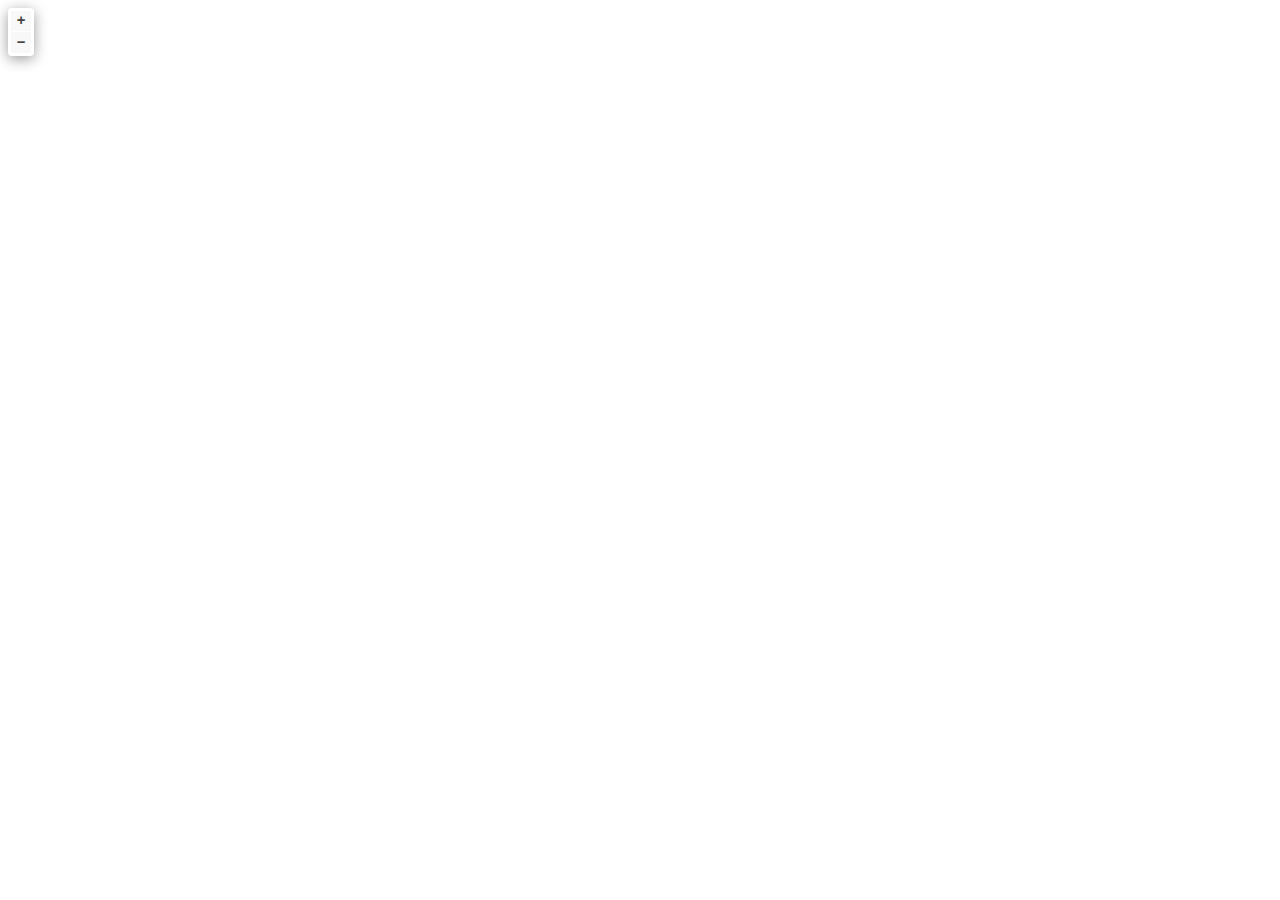
==== index.html @ f48bd0ac "Add files via upload" ====
<!doctype html>
<html lang="en">
    <head>
        <meta charset="utf-8">
        <meta http-equiv="X-UA-Compatible" content="IE=edge">
        <meta name="viewport" content="initial-scale=1,user-scalable=no,maximum-scale=1,width=device-width">
        <meta name="mobile-web-app-capable" content="yes">
        <meta name="apple-mobile-web-app-capable" content="yes">
        <link rel="stylesheet" href="./resources/ol.css">
        <link rel="stylesheet" href="resources/fontawesome-all.min.css">
        <link rel="stylesheet" type="text/css" href="resources/horsey.min.css">
        <link rel="stylesheet" type="text/css" href="resources/ol3-search-layer.min.css">
        <link rel="stylesheet" href="./resources/ol-layerswitcher.css">
        <link rel="stylesheet" href="./resources/qgis2web.css">
        <style>
        html, body {
            background-color: #ffffff;
        }
        .ol-control > * {
            background-color: #f8f8f8!important;
            color: #444444!important;
            border-radius: 0px;
        }
        .ol-attribution a, .gcd-gl-input::placeholder, .search-layer-input-search::placeholder {
            color: #444444!important;
        }
        .search-layer-input-search {
            background-color: #f8f8f8!important;
        }
        .ol-control > *:focus, .ol-control >*:hover {
            background-color: rgba(248, 248, 248, 0.7)!important;
        } 
        .ol-control {
            background-color: rgba(255,255,255,.4) !important;
            padding: 2px !important;
        } 
        </style>

        <style>
        html, body, #map {
            width: 100%;
            height: 100%;
            padding: 0;
            margin: 0;
        }
        </style>
        <title></title>
    </head>
    <body>
        <div id="map">
            <div id="popup" class="ol-popup">
                <a href="#" id="popup-closer" class="ol-popup-closer"></a>
                <div id="popup-content"></div>
            </div>
        </div>
        
        <script src="resources/polyfills.js"></script>
        <script src="./resources/functions.js"></script>
        <script src="./resources/ol.js"></script>
        <script src="http://cdn.polyfill.io/v2/polyfill.min.js?features=Element.prototype.classList,URL"></script>
        <script src="resources/horsey.min.js"></script>
        <script src="resources/ol3-search-layer.js"></script>
        <script src="./resources/ol-layerswitcher.js"></script>
        <script src="layers/IDH_1.js"></script><script src="layers/NMERODEDOCTORESPORCADA100000HAB_2.js"></script><script src="layers/NDICEDEENFERMEDADESZOONOTICAS_3.js"></script><script src="layers/NDICEDEBIOSEGURIDAD_4.js"></script><script src="layers/CAPACIDADDELABORATORIOSNACIONALESPARAPRUEBASDEPATGENOSPRIORITARIOSAMR_5.js"></script><script src="layers/PRESCRIPCINREQUERIDAPARAANNTIMICROBIANOS_6.js"></script><script src="layers/CONTROLANTIMICROBIANO_7.js"></script><script src="layers/PLANNACIONALDEDETECCINDEPATGENOSPRIOROTARIOSAMR_8.js"></script><script src="layers/NDICERESISTENCIAANTIMICROBIANAAMR_9.js"></script><script src="layers/AMRDETECCINYREPORTE_10.js"></script><script src="layers/DENSIDADDEPOBLACINHABKM2_11.js"></script><script src="layers/PUNTUACINGENERALDESALUDGHSI_12.js"></script><script src="layers/DECASOSCONRESISTENCIA_13.js"></script><script src="layers/CASOSREPORTADOS_14.js"></script><script src="layers/DECASOSCONRESISTENCIA_15.js"></script><script src="layers/CASOSREPORTADOS_16.js"></script><script src="layers/DECASOSCONRESISTENCIA_17.js"></script><script src="layers/CASOSREPORTADOS_18.js"></script><script src="layers/DECASOSCONRESISTENCIA_19.js"></script><script src="layers/CASOSREPORTADOS_20.js"></script><script src="layers/DECASOSCONRESISTENCIA_21.js"></script><script src="layers/CASOSREPORTADOS_22.js"></script><script src="layers/DECASOSCONRESISTENCIA_23.js"></script><script src="layers/CASOSREPORTADOS_24.js"></script><script src="layers/DECASOSCONRESISTENCIA_25.js"></script><script src="layers/CASOSREPORTADOS_26.js"></script><script src="layers/DECASOSCONRESISTENCIA_27.js"></script><script src="layers/CASOSREPORTADOS_28.js"></script><script src="layers/DECASOSCONRESISTENCIA_29.js"></script><script src="layers/CASOSREPORTADOS_30.js"></script>
        <script src="styles/IDH_1_style.js"></script><script src="styles/NMERODEDOCTORESPORCADA100000HAB_2_style.js"></script><script src="styles/NDICEDEENFERMEDADESZOONOTICAS_3_style.js"></script><script src="styles/NDICEDEBIOSEGURIDAD_4_style.js"></script><script src="styles/CAPACIDADDELABORATORIOSNACIONALESPARAPRUEBASDEPATGENOSPRIORITARIOSAMR_5_style.js"></script><script src="styles/PRESCRIPCINREQUERIDAPARAANNTIMICROBIANOS_6_style.js"></script><script src="styles/CONTROLANTIMICROBIANO_7_style.js"></script><script src="styles/PLANNACIONALDEDETECCINDEPATGENOSPRIOROTARIOSAMR_8_style.js"></script><script src="styles/NDICERESISTENCIAANTIMICROBIANAAMR_9_style.js"></script><script src="styles/AMRDETECCINYREPORTE_10_style.js"></script><script src="styles/DENSIDADDEPOBLACINHABKM2_11_style.js"></script><script src="styles/PUNTUACINGENERALDESALUDGHSI_12_style.js"></script><script src="styles/DECASOSCONRESISTENCIA_13_style.js"></script><script src="styles/CASOSREPORTADOS_14_style.js"></script><script src="styles/DECASOSCONRESISTENCIA_15_style.js"></script><script src="styles/CASOSREPORTADOS_16_style.js"></script><script src="styles/DECASOSCONRESISTENCIA_17_style.js"></script><script src="styles/CASOSREPORTADOS_18_style.js"></script><script src="styles/DECASOSCONRESISTENCIA_19_style.js"></script><script src="styles/CASOSREPORTADOS_20_style.js"></script><script src="styles/DECASOSCONRESISTENCIA_21_style.js"></script><script src="styles/CASOSREPORTADOS_22_style.js"></script><script src="styles/DECASOSCONRESISTENCIA_23_style.js"></script><script src="styles/CASOSREPORTADOS_24_style.js"></script><script src="styles/DECASOSCONRESISTENCIA_25_style.js"></script><script src="styles/CASOSREPORTADOS_26_style.js"></script><script src="styles/DECASOSCONRESISTENCIA_27_style.js"></script><script src="styles/CASOSREPORTADOS_28_style.js"></script><script src="styles/DECASOSCONRESISTENCIA_29_style.js"></script><script src="styles/CASOSREPORTADOS_30_style.js"></script>
        <script src="./layers/layers.js" type="text/javascript"></script> 
        <script src="./resources/Autolinker.min.js"></script>
        <script src="./resources/qgis2web.js"></script>
    </body>
</html>
---- resources/ol.css ----
.ol-box{box-sizing:border-box;border-radius:2px;border:2px solid #00f}.ol-mouse-position{top:8px;right:8px;position:absolute}.ol-scale-line{background:rgba(0,60,136,.3);border-radius:4px;bottom:8px;left:8px;padding:2px;position:absolute}.ol-scale-line-inner{border:1px solid #eee;border-top:none;color:#eee;font-size:10px;text-align:center;margin:1px;will-change:contents,width;transition:all .25s}.ol-scale-bar{position:absolute;bottom:8px;left:8px}.ol-scale-step-marker{width:1px;height:15px;background-color:#000;float:right;z-Index:10}.ol-scale-step-text{position:absolute;bottom:-5px;font-size:12px;z-Index:11;color:#000;text-shadow:-2px 0 #fff,0 2px #fff,2px 0 #fff,0 -2px #fff}.ol-scale-text{position:absolute;font-size:14px;text-align:center;bottom:25px;color:#000;text-shadow:-2px 0 #fff,0 2px #fff,2px 0 #fff,0 -2px #fff}.ol-scale-singlebar{position:relative;height:10px;z-Index:9;box-sizing:border-box;border:1px solid #000}.ol-unsupported{display:none}.ol-unselectable,.ol-viewport{-webkit-touch-callout:none;-webkit-user-select:none;-moz-user-select:none;-ms-user-select:none;user-select:none;-webkit-tap-highlight-color:transparent}.ol-selectable{-webkit-touch-callout:default;-webkit-user-select:text;-moz-user-select:text;-ms-user-select:text;user-select:text}.ol-grabbing{cursor:-webkit-grabbing;cursor:-moz-grabbing;cursor:grabbing}.ol-grab{cursor:move;cursor:-webkit-grab;cursor:-moz-grab;cursor:grab}.ol-control{position:absolute;background-color:rgba(255,255,255,.4);border-radius:4px;padding:2px}.ol-control:hover{background-color:rgba(255,255,255,.6)}.ol-zoom{top:.5em;left:.5em}.ol-rotate{top:.5em;right:.5em;transition:opacity .25s linear,visibility 0s linear}.ol-rotate.ol-hidden{opacity:0;visibility:hidden;transition:opacity .25s linear,visibility 0s linear .25s}.ol-zoom-extent{top:4.643em;left:.5em}.ol-full-screen{right:.5em;top:.5em}.ol-control button{display:block;margin:1px;padding:0;color:#fff;font-size:1.14em;font-weight:700;text-decoration:none;text-align:center;height:1.375em;width:1.375em;line-height:.4em;background-color:rgba(0,60,136,.5);border:none;border-radius:2px}.ol-control button::-moz-focus-inner{border:none;padding:0}.ol-zoom-extent button{line-height:1.4em}.ol-compass{display:block;font-weight:400;font-size:1.2em;will-change:transform}.ol-touch .ol-control button{font-size:1.5em}.ol-touch .ol-zoom-extent{top:5.5em}.ol-control button:focus,.ol-control button:hover{text-decoration:none;background-color:rgba(0,60,136,.7)}.ol-zoom .ol-zoom-in{border-radius:2px 2px 0 0}.ol-zoom .ol-zoom-out{border-radius:0 0 2px 2px}.ol-attribution{text-align:right;bottom:.5em;right:.5em;max-width:calc(100% - 1.3em)}.ol-attribution ul{margin:0;padding:0 .5em;color:#000;text-shadow:0 0 2px #fff}.ol-attribution li{display:inline;list-style:none}.ol-attribution li:not(:last-child):after{content:" "}.ol-attribution img{max-height:2em;max-width:inherit;vertical-align:middle}.ol-attribution button,.ol-attribution ul{display:inline-block}.ol-attribution.ol-collapsed ul{display:none}.ol-attribution:not(.ol-collapsed){background:rgba(255,255,255,.8)}.ol-attribution.ol-uncollapsible{bottom:0;right:0;border-radius:4px 0 0}.ol-attribution.ol-uncollapsible img{margin-top:-.2em;max-height:1.6em}.ol-attribution.ol-uncollapsible button{display:none}.ol-zoomslider{top:4.5em;left:.5em;height:200px}.ol-zoomslider button{position:relative;height:10px}.ol-touch .ol-zoomslider{top:5.5em}.ol-overviewmap{left:.5em;bottom:.5em}.ol-overviewmap.ol-uncollapsible{bottom:0;left:0;border-radius:0 4px 0 0}.ol-overviewmap .ol-overviewmap-map,.ol-overviewmap button{display:inline-block}.ol-overviewmap .ol-overviewmap-map{border:1px solid #7b98bc;height:150px;margin:2px;width:150px}.ol-overviewmap:not(.ol-collapsed) button{bottom:1px;left:2px;position:absolute}.ol-overviewmap.ol-collapsed .ol-overviewmap-map,.ol-overviewmap.ol-uncollapsible button{display:none}.ol-overviewmap:not(.ol-collapsed){background:rgba(255,255,255,.8)}.ol-overviewmap-box{border:2px dotted rgba(0,60,136,.7)}.ol-overviewmap .ol-overviewmap-box:hover{cursor:move}
/*# sourceMappingURL=ol.css.map */
---- resources/horsey.min.css ----
.sey-container{display:none;position:absolute;box-shadow:1px 2px 6px;background-color:#fff;color:#333;transition:left .1s ease-in-out;z-index:1}.sey-list{padding:0;margin:0;list-style-type:none}.sey-show{display:block}.sey-hide{display:none}.sey-empty{cursor:default;padding:7px}.sey-item{cursor:pointer;overflow:hidden;white-space:nowrap;text-overflow:ellipsis;padding:7px}.sey-item:hover{background-color:#444;color:#fff}.sey-selected{background-color:#333;color:#fff}.sey-char-highlight{font-weight:700}.sey-category-id{background-color:#eee;color:#aaa;text-align:right;text-transform:capitalize;font-style:italic;font-size:12px;box-shadow:1px 0 1px;padding:7px}
---- resources/ol3-search-layer.min.css ----
.search-layer{top:65px;left:.5em}.ol-touch .search-layer{top:80px}.search-layer button{background-repeat:no-repeat;background-position:center center;top:2px;left:2px}.search-layer-input-search{position:absolute;top:2px;left:32px;width:180px;padding:5px;border:1px solid #ccc;font-family:inherit;font-size:.875rem}.search-layer-collapsed{display:none}
---- resources/ol-layerswitcher.css ----
.layer-switcher {
  position: absolute;
  top: 3.5em;
  right: 0.5em;
  text-align: left;
}

.layer-switcher .panel {
  margin: 0;
  border: 4px solid #eee;
  border-radius: 4px;
  background-color: white;
  display: none;
  max-height: inherit;
  height: 100%;
  box-sizing: border-box;
  overflow-y: auto;
}

.layer-switcher button {
  float: right;
  z-index: 1;
  width: 38px;
  height: 38px;
  background-image: url('[data-uri]')
    /*logo.png*/;
  background-repeat: no-repeat;
  background-position: 2px;
  background-color: white;
  color: black;
  border: none;
}

.layer-switcher button:focus,
.layer-switcher button:hover {
  background-color: white;
}

.layer-switcher.shown {
  overflow-y: hidden;
  display: flex;
  flex-direction: column;
  max-height: calc(100% - 5.5em);
}

.layer-switcher.shown.ol-control {
  background-color: transparent;
}

.layer-switcher.shown.ol-control:hover {
  background-color: transparent;
}
.layer-switcher.shown .panel {
  display: block;
}

.layer-switcher.shown button {
  display: none;
}

.layer-switcher.shown.layer-switcher-activation-mode-click > button {
  display: block;
  background-image: unset;
  right: 2px;
  position: absolute;
  background-color: #eee;
  margin: 1px;
}

.layer-switcher.shown button:focus,
.layer-switcher.shown button:hover {
  background-color: #fafafa;
}

.layer-switcher ul {
  list-style: none;
  margin: 1.6em 0.4em;
  padding-left: 0;
}
.layer-switcher ul ul {
  padding-left: 1.2em;
  margin: 0.1em 0 0 0;
}
.layer-switcher li.group + li.group {
  margin-top: 0.4em;
}
.layer-switcher li.group + li.layer-switcher-base-group {
}

.layer-switcher li.group > label {
  font-weight: bold;
}

.layer-switcher.layer-switcher-group-select-style-none li.group > label {
  padding-left: 1.2em;
}

.layer-switcher li {
  position: relative;
  margin-top: 0.3em;
}

.layer-switcher li input {
  position: absolute;
  left: 1.2em;
  height: 1em;
  width: 1em;
  font-size: 1em;
}
.layer-switcher li label {
  padding-left: 2.7em;
  padding-right: 1.2em;
  display: inline-block;
  margin-top: 1px;
}

.layer-switcher label.disabled {
  opacity: 0.4;
}

.layer-switcher input {
  margin: 0px;
}

.layer-switcher.touch ::-webkit-scrollbar {
  width: 4px;
}

.layer-switcher.touch ::-webkit-scrollbar-track {
  -webkit-box-shadow: inset 0 0 6px rgba(0, 0, 0, 0.3);
  border-radius: 10px;
}

.layer-switcher.touch ::-webkit-scrollbar-thumb {
  border-radius: 10px;
  -webkit-box-shadow: inset 0 0 6px rgba(0, 0, 0, 0.5);
}

li.layer-switcher-base-group > label {
  padding-left: 1.2em;
}

.layer-switcher .group button {
  position: absolute;
  left: 0;
  display: inline-block;
  vertical-align: top;
  float: none;
  font-size: 1em;
  width: 1em;
  height: 1em;
  margin: 0;
  background-position: center 2px;
  background-image: url('[data-uri]');
  -webkit-transition: -webkit-transform 0.2s ease-in-out;
  -ms-transition: -ms-transform 0.2s ease-in-out;
  transition: transform 0.2s ease-in-out;
}

.layer-switcher .group.layer-switcher-close button {
  transform: rotate(-90deg);
  -webkit-transform: rotate(-90deg);
}

.layer-switcher .group.layer-switcher-fold.layer-switcher-close > ul {
  overflow: hidden;
  height: 0;
}

/*layerswitcher on the right*/
.layer-switcher.shown.layer-switcher-activation-mode-click {
  padding-left: 34px;
}
.layer-switcher.shown.layer-switcher-activation-mode-click > button {
  left: 0;
  border-right: 0;
}

/*layerswitcher on the left*/
/*
.layer-switcher.shown.layer-switcher-activation-mode-click {
  padding-right: 34px;
}
.layer-switcher.shown.layer-switcher-activation-mode-click > button {
  right: 0;
  border-left: 0;
}
*/
---- resources/qgis2web.css ----
html, body {
    height: 100%;
    padding: 0;
    margin: 0;
    font-family: sans-serif;
    font-size: small;
}


#map {
    width: 100%;
    height: 100%;
}

.ol-control {
	clear: both;
	box-shadow: 0 3px 14px rgba(0, 0, 0, 0.4);
}

.ol-selectable {
	z-index: 3;
}

.ol-popup {
    display: none;
    position: absolute;
    background-color: white;
    padding: 15px;
	border-radius: 10px;
    bottom: 10px;
    left: 50%;
    transform: translateX(-50%);
	box-shadow: 0 3px 14px rgba(0,0,0,0.4);
}

.ol-popup:after, .ol-popup:before {
    top: 100%;
    border: solid transparent;
    content: " ";
    position: absolute;
}

.ol-popup:after {
    border-top-color: white;
    border-width: 10px;
    left: 50%;
    margin-left: -10px;
}

.ol-popup:before {
    border-top-color: #cccccc;
    border-width: 11px;
    left: 50%;
    margin-left: -11px;
}

.ol-popup-closer {
	text-decoration: none;
    position: absolute;
    top: 4px;
    right: 4px;
    text-align: center;
    width: 19px;
    color: #999;
    font-family: cursive;
    font-weight: bold;
}

.ol-popup-closer:after {
    content: "X";
}

#popup-content {
	font-size: 12px;
    line-height: 1.2;
    margin-top: 5px;
	max-height: 70vh;
	max-width: 70vw;
	overflow: auto;
}

#popup-content ul {
    list-style-type: none;
    padding-left: 0;
	margin: unset;
}

#popup-content li {
    margin-bottom:0.25em;
}

#popup-content>ul>li>a {
    position: relative;
    display: block;
    padding: 2px;
    border-bottom: 1px solid #666;
    font-size: 12.5px;
}

#popup-content>table {
    font-size: 11.4px;
}

.lds-roller-img{
    background-image: url("[data-uri]");
	background-size: contain;
}

th, td {
    vertical-align: top;
    text-align: left;
	color: #333;
}

th {
	min-width: 100px;
}
td {
	min-width: 100px;
}

td img {
	max-height: 60vh!important;
	max-width: 60vw!important;
}

td video {
	max-height: 60vh!important;
	max-width: 60vw!important;
}

.ol-overlaycontainer-stopevent #top-right-container .layer-switcher:hover ~ .ol-overlaycontainer-stopevent .ol-overlay-container .ol-popup {
    display: none!important;
}


#top-left-container {
    position: absolute;
    left: 0;
    top: 0;
}
#bottom-left-container {
    position: absolute;
    left: 0;
    bottom: 0;
}
#top-right-container {
    position: absolute;
    right: 0;
    top: 0;
    display: contents;
}
#bottom-right-container {
    position: absolute;
    right: 0;
    bottom: 0;
}

.top-left-title, .top-left-abstract  {
    position: relative;
    float: left;
    margin-top: 8px;
    margin-left: 8px;
}
.bottom-left-title, .bottom-left-abstract  {
    position: relative;
    float: left;
    margin-bottom: 8px;
    margin-left: 8px;
}
.top-right-title, .top-right-abstract  {
    position: relative;
    float: right;
    margin-top: 8px;
    margin-right: 8px;
}
.bottom-right-title, .bottom-right-abstract  {
    position: relative;
    float: right;
    margin-bottom: 8px;
    margin-right: 8px;
}


.project-title  {
    margin: 1px;
    padding: 5px;
}

#abstract {
    max-width: 30%;
}
.ol-touch #abstract {
    max-width: 50%;
}

.project-abstract {
    font: bold 18px 'Lucida Console', Monaco, monospace;
    width: 20px;
    height: 20px;
    display: block;
    text-align: center;
    cursor: pointer;
    padding: 3px;
    
}

.project-abstract-uncollapsed {
    width: auto;
    height: auto;
    display: block;
    padding: 3px;
    cursor: default;
    margin: 1px;
}


.ol-zoom {
	position: relative;
    float: left;
    top: unset;
    left: unset;
    margin-top: 8px;
    margin-left: 8px;
}


/* measurement */
.measure-control {
	position: relative;
    float: left;
    top: unset !important;
    left: unset !important;
    margin-top: 8px;
    margin-left: 8px;
	display: flex;
}

.tooltip {
    position: relative;
    background: rgba(0, 0, 0, 0.5);
    border-radius: 4px;
    color: white;
    padding: 4px 8px;
    opacity: 0.7;
    white-space: nowrap;
  }
  .tooltip-measure {
    opacity: 1;
    font-weight: bold;
  }
  .tooltip-static {
    background-color: #ffcc33;
    color: black;
    border: 1px solid white;
  }
  .tooltip-measure:before,
  .tooltip-static:before {
    border-top: 6px solid rgba(0, 0, 0, 0.5);
    border-right: 6px solid transparent;
    border-left: 6px solid transparent;
    content: "";
    position: absolute;
    bottom: -6px;
    margin-left: -7px;
    left: 50%;
  }
  .tooltip-static:before {
    border-top-color: #ffcc33;
  }
  .ol-touch .measure-control {
    top: 130px;
  }
  .measure-control label {
    padding: 1px;
    padding-right: 4px;
  }


 .geolocate {
 position: relative !important;
 float: left;
 top: unset !important;
 left: unset !important;
 margin-top: 8px;
 margin-left: 8px;
}


.ol-geocoder {
    position: relative !important;
    float: left !important;
    top: unset!important;
    left: unset !important;
	margin-top: 8px;
    margin-left: 8px;
    clear: both;
}
.gcd-gl-control {
	position: relative !important;
}
.gcd-gl-control button:after{
	display: none;
}

.search-layer {
	position: relative !important;
    float: left;
    top: unset !important;
    left: unset !important;
    margin-top: 8px;
    margin-left: 8px;
}

.search-layer-input-search{
    left: 26px;
    width: 144px;
    top: 3px;
    padding: 3px;
}

.search-layer-input-search:after{
    left: 27px;
    width: 139px;
    top: 0px;
    padding: 4px;
    border: 3px solid rgba(255,255,255,.4) !important;
}

.ol-scale-line {
    background: none !important;
    position: relative;
    float: left;
    bottom: unset;
    left: unset;
    margin-bottom: 8px;
    margin-left: 8px;
}
.ol-scale-line-inner {
    border: 2px solid ;
    border-top: none ;
    background: rgba(255, 255, 255, 0.5);
    color: black;
	margin: unset;
}

.layer-switcher {
    position: relative;
    float: right;
    top: unset;
    right: 0;
    bottom: unset!important;
    margin-top: 8px;
    margin-right: 8px;
	padding: 3px;
	background-color: rgba(255,255,255,.4)!important;
}

.layer-switcher:hover{
	background-color: rgba(255, 255, 255, .6)!important;
}

.layer-switcher .panel {
	border: unset;
	border-radius: unset;
    float: right;
    width: fit-content;
	margin: 1px;
	max-height: calc(100vh - 200px);
    box-sizing: unset;
}

.layer-switcher.shown{
    align-items: flex-end;
}

.layer-switcher.shown.layer-switcher-activation-mode-click > button {
    position: relative;
	border-radius: 5px;
	font-size: x-large;
	font-family: serif;
    z-index: 2;
}

.layer-switcher img {
    max-width: 22px;
    max-height: 22px;
}


.ol-attribution {
	display: none;
}
.bottom-attribution {
	float: right;
	position: relative;
	display: flex;
	}
.bottom-attribution button {
	display: none;
	}
.bottom-attribution ul {
	padding: unset;
	margin: unset;
	display: flex;
	list-style: none;
	gap: 8px;
	} 	
.bottom-attribution > li {
	padding-left: 8px !important;
	list-style: none;	
	}
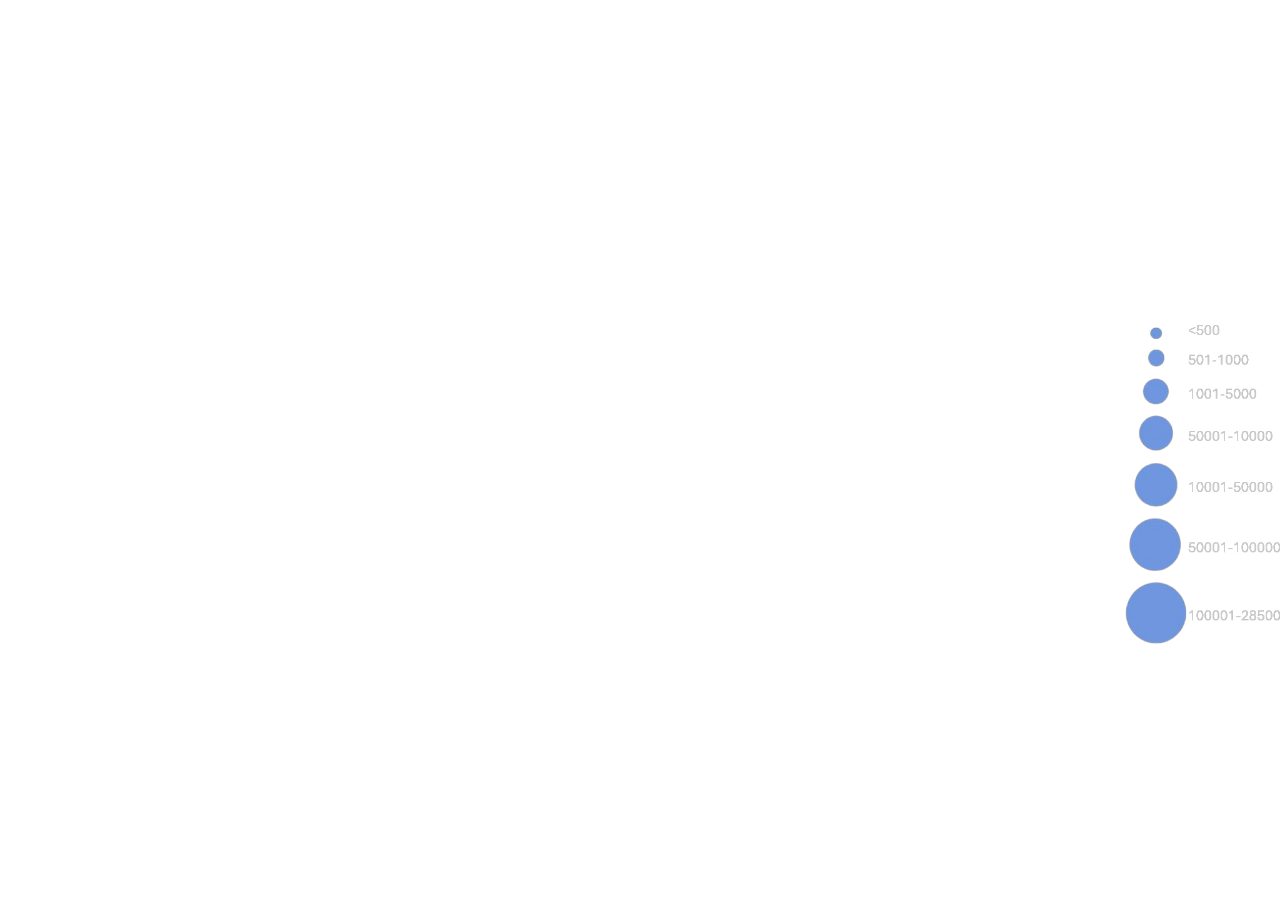
==== commit 585fd742: "Add files via upload" ====
--- a/index.html
+++ b/index.html
@@ -18,11 +18,11 @@
         }
         .ol-control > * {
             background-color: #f8f8f8!important;
-            color: #444444!important;
+            color: #462a5a!important;
             border-radius: 0px;
         }
         .ol-attribution a, .gcd-gl-input::placeholder, .search-layer-input-search::placeholder {
-            color: #444444!important;
+            color: #462a5a!important;
         }
         .search-layer-input-search {
             background-color: #f8f8f8!important;
@@ -43,6 +43,20 @@
             padding: 0;
             margin: 0;
         }
+        #image-container {
+        position: absolute;
+        top: 325px;  /* Ajusta la posición vertical */
+        left: 1125px;  /* Ajusta la posición horizontal */
+        z-index: 1000;  /* Asegura que la imagen esté por encima del mapa */
+        display: flex;  /* Alineación en fila de las imágenes */
+        gap: 0px;      /* Espacio entre las dos imágenes */
+    }
+
+    #overlay-image, #second-overlay-image{
+        width: 170px;  /* Ajusta el ancho de la imagen */
+        height: 325px;
+        opacity: .8;  /* Ajusta la opacidad para que el mapa sea visible a través de la imagen */
+    }
         </style>
         <title></title>
     </head>
@@ -52,8 +66,12 @@
                 <a href="#" id="popup-closer" class="ol-popup-closer"></a>
                 <div id="popup-content"></div>
             </div>
+            <div id="image-container">
+                <img src="./images/s2.png" alt="Descripción de la imagen" width="200" id="overlay-image">
+                <img src="./images/s3.png" alt="Segunda imagen" id="second-overlay-image">
+            </div>
         </div>
-        
+        <script src="resources/qgis2web_expressions.js"></script>
         <script src="resources/polyfills.js"></script>
         <script src="./resources/functions.js"></script>
         <script src="./resources/ol.js"></script>
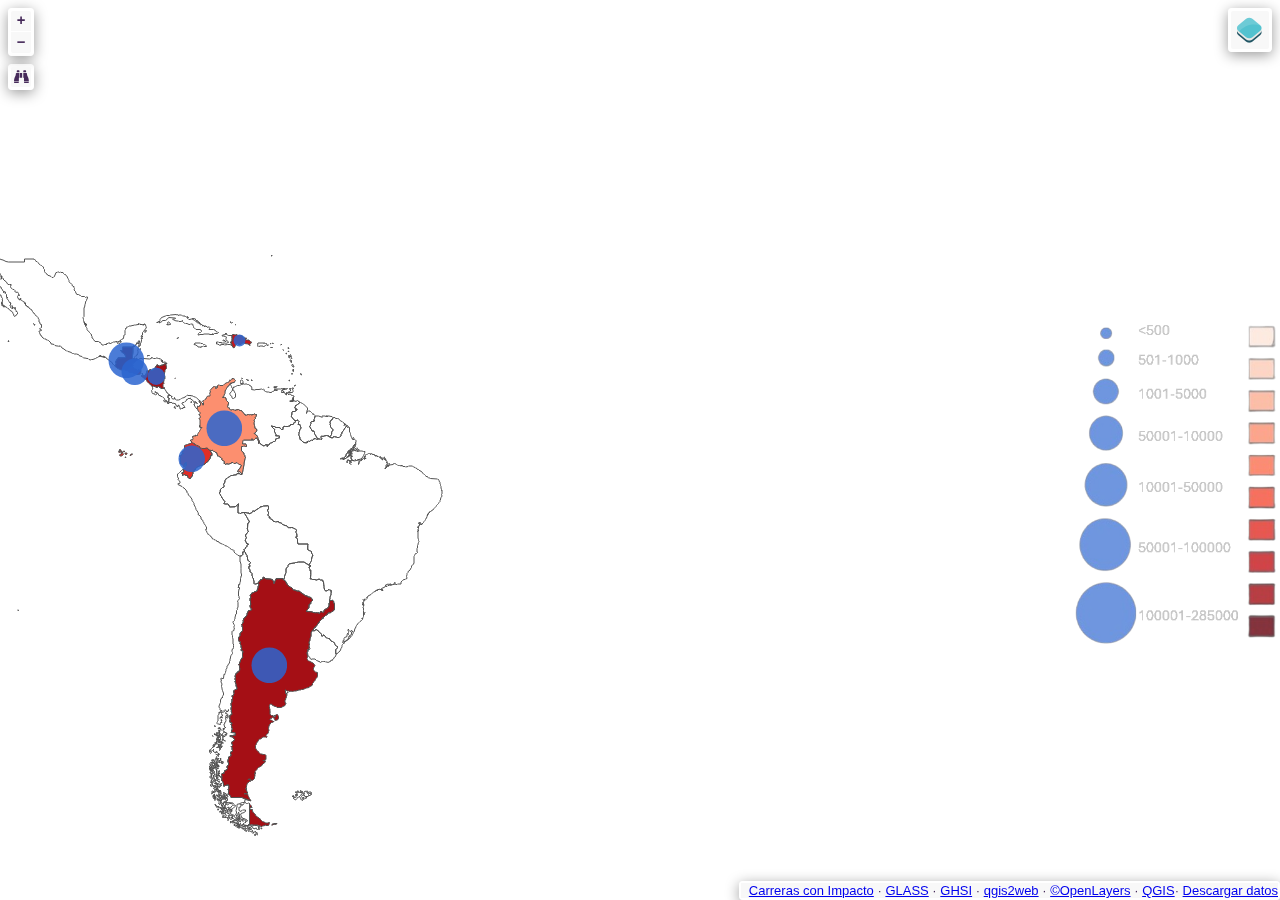
==== commit ccd75e9f: "Update index.html" ====
--- a/index.html
+++ b/index.html
@@ -46,7 +46,7 @@
         #image-container {
         position: absolute;
         top: 325px;  /* Ajusta la posición vertical */
-        left: 1125px;  /* Ajusta la posición horizontal */
+        left: 1075px;  /* Ajusta la posición horizontal */
         z-index: 1000;  /* Asegura que la imagen esté por encima del mapa */
         display: flex;  /* Alineación en fila de las imágenes */
         gap: 0px;      /* Espacio entre las dos imágenes */
--- a/resources/ol.css
+++ b/resources/ol.css
@@ -0,0 +1,2 @@
+.ol-box{box-sizing:border-box;border-radius:2px;border:2px solid #00f}.ol-mouse-position{top:8px;right:8px;position:absolute}.ol-scale-line{background:rgba(0,60,136,.3);border-radius:4px;bottom:8px;left:8px;padding:2px;position:absolute}.ol-scale-line-inner{border:1px solid #eee;border-top:none;color:#eee;font-size:10px;text-align:center;margin:1px;will-change:contents,width;transition:all .25s}.ol-scale-bar{position:absolute;bottom:8px;left:8px}.ol-scale-step-marker{width:1px;height:15px;background-color:#000;float:right;z-Index:10}.ol-scale-step-text{position:absolute;bottom:-5px;font-size:12px;z-Index:11;color:#000;text-shadow:-2px 0 #fff,0 2px #fff,2px 0 #fff,0 -2px #fff}.ol-scale-text{position:absolute;font-size:14px;text-align:center;bottom:25px;color:#000;text-shadow:-2px 0 #fff,0 2px #fff,2px 0 #fff,0 -2px #fff}.ol-scale-singlebar{position:relative;height:10px;z-Index:9;box-sizing:border-box;border:1px solid #000}.ol-unsupported{display:none}.ol-unselectable,.ol-viewport{-webkit-touch-callout:none;-webkit-user-select:none;-moz-user-select:none;-ms-user-select:none;user-select:none;-webkit-tap-highlight-color:transparent}.ol-selectable{-webkit-touch-callout:default;-webkit-user-select:text;-moz-user-select:text;-ms-user-select:text;user-select:text}.ol-grabbing{cursor:-webkit-grabbing;cursor:-moz-grabbing;cursor:grabbing}.ol-grab{cursor:move;cursor:-webkit-grab;cursor:-moz-grab;cursor:grab}.ol-control{position:absolute;background-color:rgba(255,255,255,.4);border-radius:4px;padding:2px}.ol-control:hover{background-color:rgba(255,255,255,.6)}.ol-zoom{top:.5em;left:.5em}.ol-rotate{top:.5em;right:.5em;transition:opacity .25s linear,visibility 0s linear}.ol-rotate.ol-hidden{opacity:0;visibility:hidden;transition:opacity .25s linear,visibility 0s linear .25s}.ol-zoom-extent{top:4.643em;left:.5em}.ol-full-screen{right:.5em;top:.5em}.ol-control button{display:block;margin:1px;padding:0;color:#fff;font-size:1.14em;font-weight:700;text-decoration:none;text-align:center;height:1.375em;width:1.375em;line-height:.4em;background-color:rgba(0,60,136,.5);border:none;border-radius:2px}.ol-control button::-moz-focus-inner{border:none;padding:0}.ol-zoom-extent button{line-height:1.4em}.ol-compass{display:block;font-weight:400;font-size:1.2em;will-change:transform}.ol-touch .ol-control button{font-size:1.5em}.ol-touch .ol-zoom-extent{top:5.5em}.ol-control button:focus,.ol-control button:hover{text-decoration:none;background-color:rgba(0,60,136,.7)}.ol-zoom .ol-zoom-in{border-radius:2px 2px 0 0}.ol-zoom .ol-zoom-out{border-radius:0 0 2px 2px}.ol-attribution{text-align:right;bottom:.5em;right:.5em;max-width:calc(100% - 1.3em)}.ol-attribution ul{margin:0;padding:0 .5em;color:#000;text-shadow:0 0 2px #fff}.ol-attribution li{display:inline;list-style:none}.ol-attribution li:not(:last-child):after{content:" "}.ol-attribution img{max-height:2em;max-width:inherit;vertical-align:middle}.ol-attribution button,.ol-attribution ul{display:inline-block}.ol-attribution.ol-collapsed ul{display:none}.ol-attribution:not(.ol-collapsed){background:rgba(255,255,255,.8)}.ol-attribution.ol-uncollapsible{bottom:0;right:0;border-radius:4px 0 0}.ol-attribution.ol-uncollapsible img{margin-top:-.2em;max-height:1.6em}.ol-attribution.ol-uncollapsible button{display:none}.ol-zoomslider{top:4.5em;left:.5em;height:200px}.ol-zoomslider button{position:relative;height:10px}.ol-touch .ol-zoomslider{top:5.5em}.ol-overviewmap{left:.5em;bottom:.5em}.ol-overviewmap.ol-uncollapsible{bottom:0;left:0;border-radius:0 4px 0 0}.ol-overviewmap .ol-overviewmap-map,.ol-overviewmap button{display:inline-block}.ol-overviewmap .ol-overviewmap-map{border:1px solid #7b98bc;height:150px;margin:2px;width:150px}.ol-overviewmap:not(.ol-collapsed) button{bottom:1px;left:2px;position:absolute}.ol-overviewmap.ol-collapsed .ol-overviewmap-map,.ol-overviewmap.ol-uncollapsible button{display:none}.ol-overviewmap:not(.ol-collapsed){background:rgba(255,255,255,.8)}.ol-overviewmap-box{border:2px dotted rgba(0,60,136,.7)}.ol-overviewmap .ol-overviewmap-box:hover{cursor:move}
+/*# sourceMappingURL=ol.css.map */--- a/resources/horsey.min.css
+++ b/resources/horsey.min.css
@@ -0,0 +1 @@
+.sey-container{display:none;position:absolute;box-shadow:1px 2px 6px;background-color:#fff;color:#333;transition:left .1s ease-in-out;z-index:1}.sey-list{padding:0;margin:0;list-style-type:none}.sey-show{display:block}.sey-hide{display:none}.sey-empty{cursor:default;padding:7px}.sey-item{cursor:pointer;overflow:hidden;white-space:nowrap;text-overflow:ellipsis;padding:7px}.sey-item:hover{background-color:#444;color:#fff}.sey-selected{background-color:#333;color:#fff}.sey-char-highlight{font-weight:700}.sey-category-id{background-color:#eee;color:#aaa;text-align:right;text-transform:capitalize;font-style:italic;font-size:12px;box-shadow:1px 0 1px;padding:7px}--- a/resources/ol3-search-layer.min.css
+++ b/resources/ol3-search-layer.min.css
@@ -0,0 +1 @@
+.search-layer{top:65px;left:.5em}.ol-touch .search-layer{top:80px}.search-layer button{background-repeat:no-repeat;background-position:center center;top:2px;left:2px}.search-layer-input-search{position:absolute;top:2px;left:32px;width:180px;padding:5px;border:1px solid #ccc;font-family:inherit;font-size:.875rem}.search-layer-collapsed{display:none}--- a/resources/ol-layerswitcher.css
+++ b/resources/ol-layerswitcher.css
@@ -0,0 +1,188 @@
+.layer-switcher {
+  position: absolute;
+  top: 3.5em;
+  right: 0.5em;
+  text-align: left;
+}
+
+.layer-switcher .panel {
+  margin: 0;
+  border: 4px solid #eee;
+  border-radius: 4px;
+  background-color: white;
+  display: none;
+  max-height: inherit;
+  height: 100%;
+  box-sizing: border-box;
+  overflow-y: auto;
+}
+
+.layer-switcher button {
+  float: right;
+  z-index: 1;
+  width: 38px;
+  height: 38px;
+  background-image: url('[data-uri]')
+    /*logo.png*/;
+  background-repeat: no-repeat;
+  background-position: 2px;
+  background-color: white;
+  color: black;
+  border: none;
+}
+
+.layer-switcher button:focus,
+.layer-switcher button:hover {
+  background-color: white;
+}
+
+.layer-switcher.shown {
+  overflow-y: hidden;
+  display: flex;
+  flex-direction: column;
+  max-height: calc(300px);
+}
+
+.layer-switcher.shown.ol-control {
+  background-color: transparent;
+}
+
+.layer-switcher.shown.ol-control:hover {
+  background-color: transparent;
+}
+.layer-switcher.shown .panel {
+  display: block;
+}
+
+.layer-switcher.shown button {
+  display: none;
+}
+
+.layer-switcher.shown.layer-switcher-activation-mode-click > button {
+  display: block;
+  background-image: unset;
+  right: 2px;
+  position: absolute;
+  background-color: #eee;
+  margin: 1px;
+}
+
+.layer-switcher.shown button:focus,
+.layer-switcher.shown button:hover {
+  background-color: #fafafa;
+}
+
+.layer-switcher ul {
+  list-style: none;
+  margin: 1.6em 0.4em;
+  padding-left: 0;
+}
+.layer-switcher ul ul {
+  padding-left: 1.2em;
+  margin: 0.1em 0 0 0;
+}
+.layer-switcher li.group + li.group {
+  margin-top: 0.4em;
+}
+.layer-switcher li.group + li.layer-switcher-base-group {
+}
+
+.layer-switcher li.group > label {
+  font-weight: bold;
+}
+
+.layer-switcher.layer-switcher-group-select-style-none li.group > label {
+  padding-left: 1.2em;
+}
+
+.layer-switcher li {
+  position: relative;
+  margin-top: 0.3em;
+}
+
+.layer-switcher li input {
+  position: absolute;
+  left: 1.2em;
+  height: 1em;
+  width: 1em;
+  font-size: 1em;
+}
+.layer-switcher li label {
+  padding-left: 2.7em;
+  padding-right: 1.2em;
+  display: inline-block;
+  margin-top: 1px;
+}
+
+.layer-switcher label.disabled {
+  opacity: 0.4;
+}
+
+.layer-switcher input {
+  margin: 0px;
+}
+
+.layer-switcher.touch ::-webkit-scrollbar {
+  width: 4px;
+}
+
+.layer-switcher.touch ::-webkit-scrollbar-track {
+  -webkit-box-shadow: inset 0 0 6px rgba(0, 0, 0, 0.3);
+  border-radius: 10px;
+}
+
+.layer-switcher.touch ::-webkit-scrollbar-thumb {
+  border-radius: 10px;
+  -webkit-box-shadow: inset 0 0 6px rgba(0, 0, 0, 0.5);
+}
+
+li.layer-switcher-base-group > label {
+  padding-left: 1.2em;
+}
+
+.layer-switcher .group button {
+  position: absolute;
+  left: 0;
+  display: inline-block;
+  vertical-align: top;
+  float: none;
+  font-size: 1em;
+  width: 1em;
+  height: 1em;
+  margin: 0;
+  background-position: center 2px;
+  background-image: url('[data-uri]');
+  -webkit-transition: -webkit-transform 0.2s ease-in-out;
+  -ms-transition: -ms-transform 0.2s ease-in-out;
+  transition: transform 0.2s ease-in-out;
+}
+
+.layer-switcher .group.layer-switcher-close button {
+  transform: rotate(-90deg);
+  -webkit-transform: rotate(-90deg);
+}
+
+.layer-switcher .group.layer-switcher-fold.layer-switcher-close > ul {
+  overflow: hidden;
+  height: 0;
+}
+
+/*layerswitcher on the right*/
+.layer-switcher.shown.layer-switcher-activation-mode-click {
+  padding-left: 34px;
+}
+.layer-switcher.shown.layer-switcher-activation-mode-click > button {
+  left: 0;
+  border-right: 0;
+}
+
+/*layerswitcher on the left*/
+/*
+.layer-switcher.shown.layer-switcher-activation-mode-click {
+  padding-right: 34px;
+}
+.layer-switcher.shown.layer-switcher-activation-mode-click > button {
+  right: 0;
+  border-left: 0;
+}
+*/
--- a/resources/qgis2web.css
+++ b/resources/qgis2web.css
@@ -0,0 +1,412 @@
+html, body {
+    height: 100%;
+    padding: 0;
+    margin: 0;
+    font-family: sans-serif;
+    font-size: small;
+}
+
+
+#map {
+    width: 100%;
+    height: 100%;
+}
+
+.ol-control {
+	clear: both;
+	box-shadow: 0 3px 14px rgba(0, 0, 0, 0.4);
+}
+
+.ol-selectable {
+	z-index: 3;
+}
+
+.ol-popup {
+    display: none;
+    position: absolute;
+    background-color: white;
+    padding: 15px;
+	border-radius: 10px;
+    bottom: 10px;
+    left: 50%;
+    transform: translateX(-50%);
+	box-shadow: 0 3px 14px rgba(0,0,0,0.4);
+}
+
+.ol-popup:after, .ol-popup:before {
+    top: 100%;
+    border: solid transparent;
+    content: " ";
+    position: absolute;
+}
+
+.ol-popup:after {
+    border-top-color: white;
+    border-width: 10px;
+    left: 50%;
+    margin-left: -10px;
+}
+
+.ol-popup:before {
+    border-top-color: #cccccc;
+    border-width: 11px;
+    left: 50%;
+    margin-left: -11px;
+}
+
+.ol-popup-closer {
+	text-decoration: none;
+    position: absolute;
+    top: 4px;
+    right: 4px;
+    text-align: center;
+    width: 19px;
+    color: #999;
+    font-family: cursive;
+    font-weight: bold;
+}
+
+.ol-popup-closer:after {
+    content: "X";
+}
+
+#popup-content {
+	font-size: 12px;
+    line-height: 1.2;
+    margin-top: 5px;
+	max-height: 70vh;
+	max-width: 70vw;
+	overflow: auto;
+}
+
+#popup-content ul {
+    list-style-type: none;
+    padding-left: 0;
+	margin: unset;
+}
+
+#popup-content li {
+    margin-bottom:0.25em;
+}
+
+#popup-content>ul>li>a {
+    position: relative;
+    display: block;
+    padding: 2px;
+    border-bottom: 1px solid #666;
+    font-size: 12.5px;
+}
+
+#popup-content>table {
+    font-size: 11.4px;
+}
+
+.lds-roller-img{
+    background-image: url("[data-uri]");
+	background-size: contain;
+}
+
+th, td {
+    vertical-align: top;
+    text-align: left;
+	color: #333;
+}
+
+th {
+	min-width: 100px;
+}
+td {
+	min-width: 100px;
+}
+
+td img {
+	max-height: 60vh!important;
+	max-width: 60vw!important;
+}
+
+td video {
+	max-height: 60vh!important;
+	max-width: 60vw!important;
+}
+
+.ol-overlaycontainer-stopevent #top-right-container .layer-switcher:hover ~ .ol-overlaycontainer-stopevent .ol-overlay-container .ol-popup {
+    display: none!important;
+}
+
+
+#top-left-container {
+    position: absolute;
+    left: 0;
+    top: 0;
+}
+#bottom-left-container {
+    position: absolute;
+    left: 0;
+    bottom: 0;
+}
+#top-right-container {
+    position: absolute;
+    right: 0;
+    top: 0;
+    display: contents;
+}
+#bottom-right-container {
+    position: absolute;
+    right: 0;
+    bottom: 0;
+}
+
+.top-left-title, .top-left-abstract  {
+    position: relative;
+    float: left;
+    margin-top: 8px;
+    margin-left: 8px;
+}
+.bottom-left-title, .bottom-left-abstract  {
+    position: relative;
+    float: left;
+    margin-bottom: 8px;
+    margin-left: 8px;
+}
+.top-right-title, .top-right-abstract  {
+    position: relative;
+    float: right;
+    margin-top: 8px;
+    margin-right: 8px;
+}
+.bottom-right-title, .bottom-right-abstract  {
+    position: relative;
+    float: right;
+    margin-bottom: 8px;
+    margin-right: 8px;
+}
+
+
+.project-title  {
+    margin: 1px;
+    padding: 5px;
+}
+
+#abstract {
+    max-width: 30%;
+}
+.ol-touch #abstract {
+    max-width: 50%;
+}
+
+.project-abstract {
+    font: bold 18px 'Lucida Console', Monaco, monospace;
+    width: 20px;
+    height: 20px;
+    display: block;
+    text-align: center;
+    cursor: pointer;
+    padding: 3px;
+    
+}
+
+.project-abstract-uncollapsed {
+    width: auto;
+    height: auto;
+    display: block;
+    padding: 3px;
+    cursor: default;
+    margin: 1px;
+}
+
+
+.ol-zoom {
+	position: relative;
+    float: left;
+    top: unset;
+    left: unset;
+    margin-top: 8px;
+    margin-left: 8px;
+}
+
+
+/* measurement */
+.measure-control {
+	position: relative;
+    float: left;
+    top: unset !important;
+    left: unset !important;
+    margin-top: 8px;
+    margin-left: 8px;
+	display: flex;
+}
+
+.tooltip {
+    position: relative;
+    background: rgba(0, 0, 0, 0.5);
+    border-radius: 4px;
+    color: white;
+    padding: 4px 8px;
+    opacity: 0.7;
+    white-space: nowrap;
+  }
+  .tooltip-measure {
+    opacity: 1;
+    font-weight: bold;
+  }
+  .tooltip-static {
+    background-color: #ffcc33;
+    color: black;
+    border: 1px solid white;
+  }
+  .tooltip-measure:before,
+  .tooltip-static:before {
+    border-top: 6px solid rgba(0, 0, 0, 0.5);
+    border-right: 6px solid transparent;
+    border-left: 6px solid transparent;
+    content: "";
+    position: absolute;
+    bottom: -6px;
+    margin-left: -7px;
+    left: 50%;
+  }
+  .tooltip-static:before {
+    border-top-color: #ffcc33;
+  }
+  .ol-touch .measure-control {
+    top: 130px;
+  }
+  .measure-control label {
+    padding: 1px;
+    padding-right: 4px;
+  }
+
+
+ .geolocate {
+ position: relative !important;
+ float: left;
+ top: unset !important;
+ left: unset !important;
+ margin-top: 8px;
+ margin-left: 8px;
+}
+
+
+.ol-geocoder {
+    position: relative !important;
+    float: left !important;
+    top: unset!important;
+    left: unset !important;
+	margin-top: 8px;
+    margin-left: 8px;
+    clear: both;
+}
+.gcd-gl-control {
+	position: relative !important;
+}
+.gcd-gl-control button:after{
+	display: none;
+}
+
+.search-layer {
+	position: relative !important;
+    float: left;
+    top: unset !important;
+    left: unset !important;
+    margin-top: 8px;
+    margin-left: 8px;
+}
+
+.search-layer-input-search{
+    left: 26px;
+    width: 144px;
+    top: 3px;
+    padding: 3px;
+}
+
+.search-layer-input-search:after{
+    left: 27px;
+    width: 139px;
+    top: 0px;
+    padding: 4px;
+    border: 3px solid rgba(255,255,255,.4) !important;
+}
+
+.ol-scale-line {
+    background: none !important;
+    position: relative;
+    float: left;
+    bottom: unset;
+    left: unset;
+    margin-bottom: 8px;
+    margin-left: 8px;
+}
+.ol-scale-line-inner {
+    border: 2px solid ;
+    border-top: none ;
+    background: rgba(255, 255, 255, 0.5);
+    color: black;
+	margin: unset;
+}
+
+.layer-switcher {
+    position: relative;
+    float: right;
+    top: unset;
+    right: 0;
+    bottom: unset!important;
+    margin-top: 8px;
+    margin-right: 8px;
+	padding: 3px;
+	background-color: rgba(255,255,255,.4)!important;
+}
+
+.layer-switcher:hover{
+	background-color: rgba(255, 255, 255, .6)!important;
+}
+
+.layer-switcher .panel {
+	border: unset;
+	border-radius: unset;
+    float: right;
+    width: fit-content;
+	margin: 1px;
+	max-height: calc(100vh - 200px);
+    box-sizing: unset;
+}
+
+.layer-switcher.shown{
+    align-items: flex-end;
+}
+
+.layer-switcher.shown.layer-switcher-activation-mode-click > button {
+    position: relative;
+	border-radius: 5px;
+	font-size: x-large;
+	font-family: serif;
+    z-index: 2;
+}
+
+.layer-switcher img {
+    max-width: 22px;
+    max-height: 22px;
+}
+
+
+.ol-attribution {
+	display: none;
+}
+.bottom-attribution {
+	float: right;
+	position: relative;
+	display: flex;
+	}
+.bottom-attribution button {
+	display: none;
+	}
+.bottom-attribution ul {
+	padding: unset;
+	margin: unset;
+	display: flex;
+	list-style: none;
+	gap: 8px;
+	} 	
+.bottom-attribution > li {
+	padding-left: 8px !important;
+	list-style: none;	
+	}